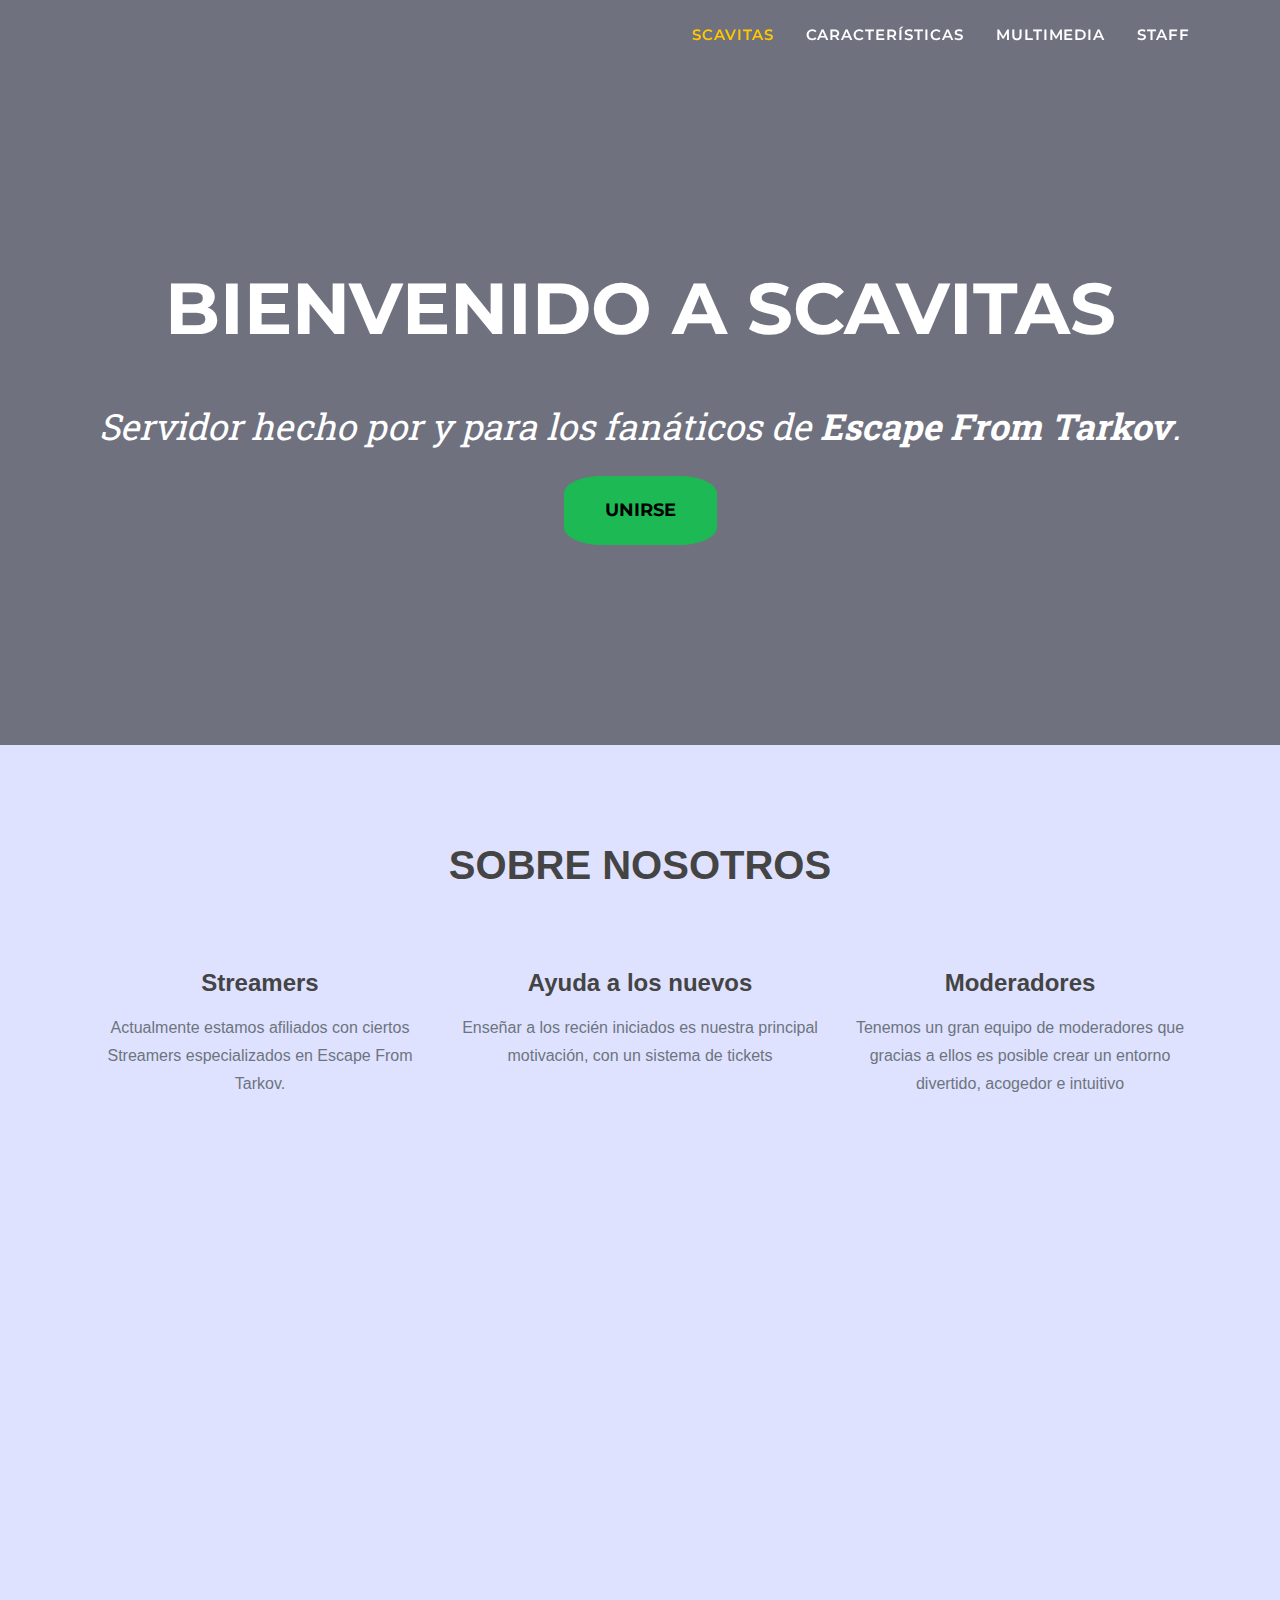
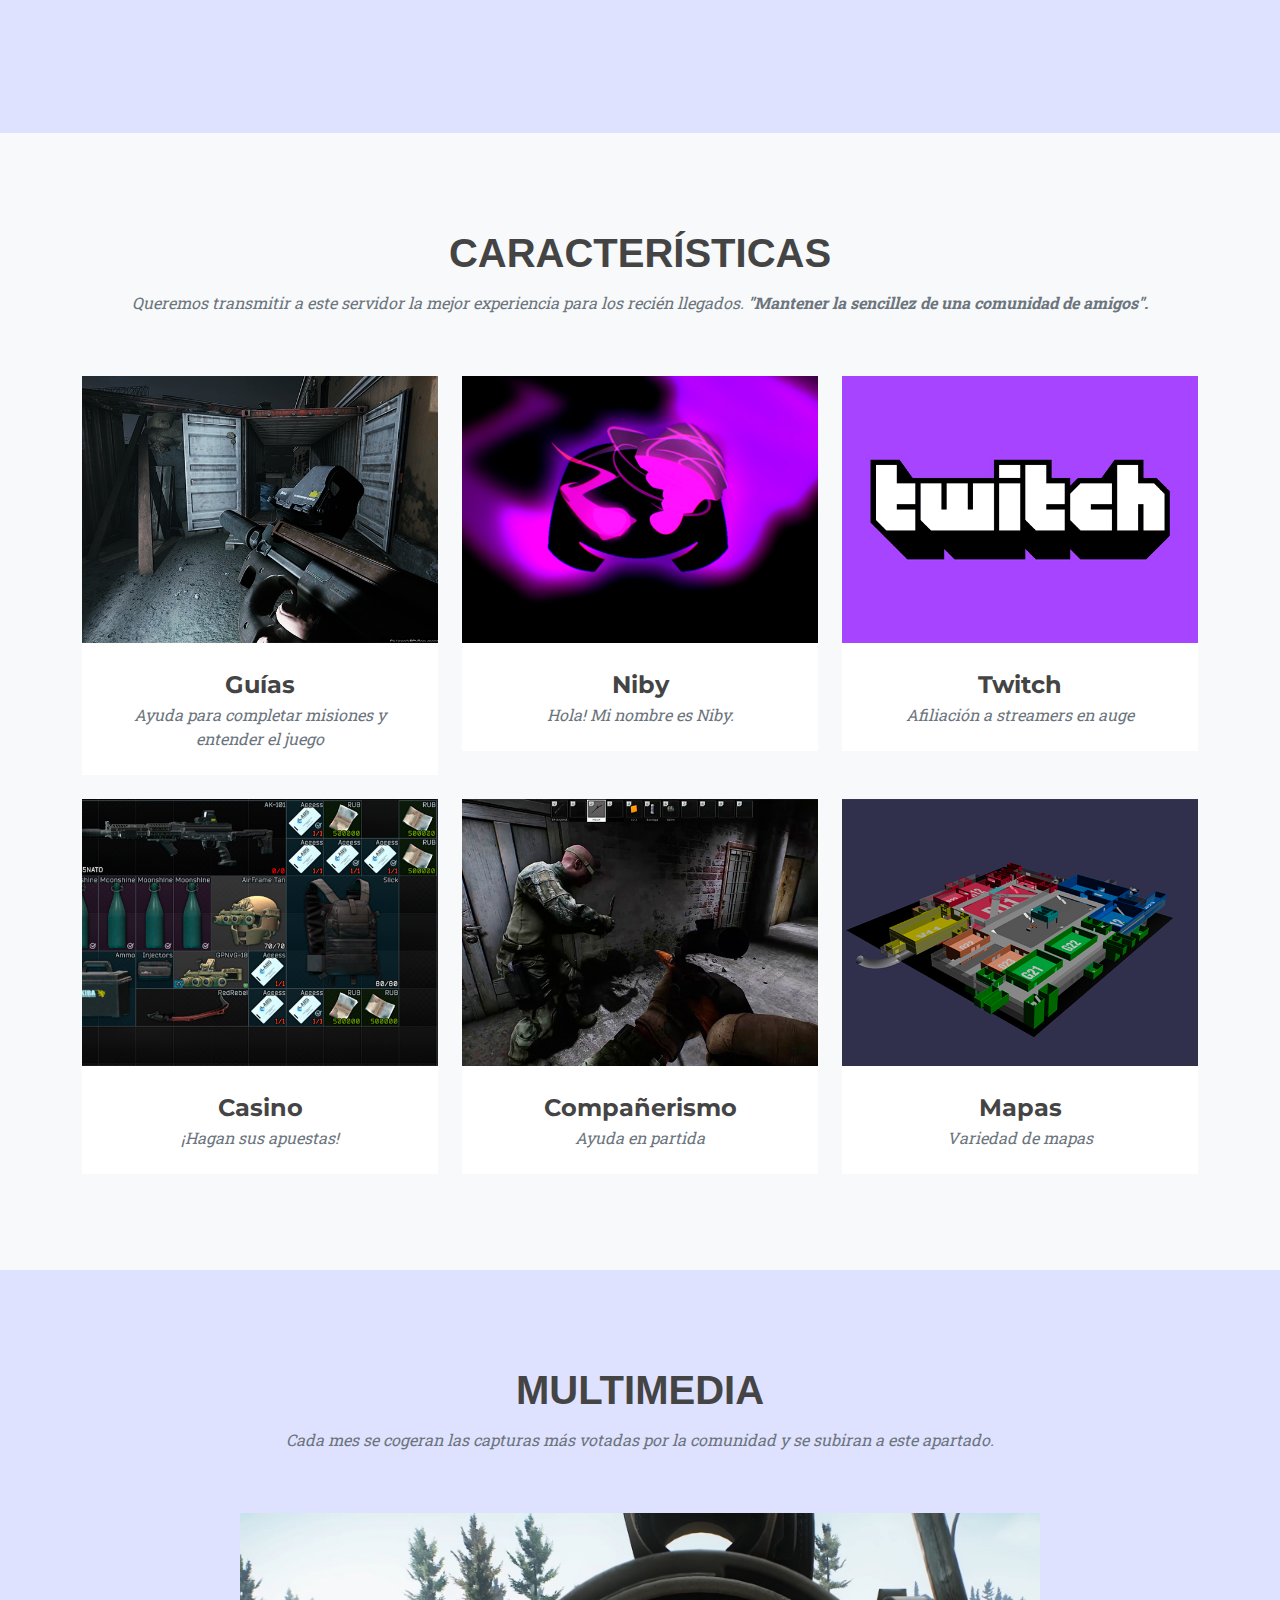
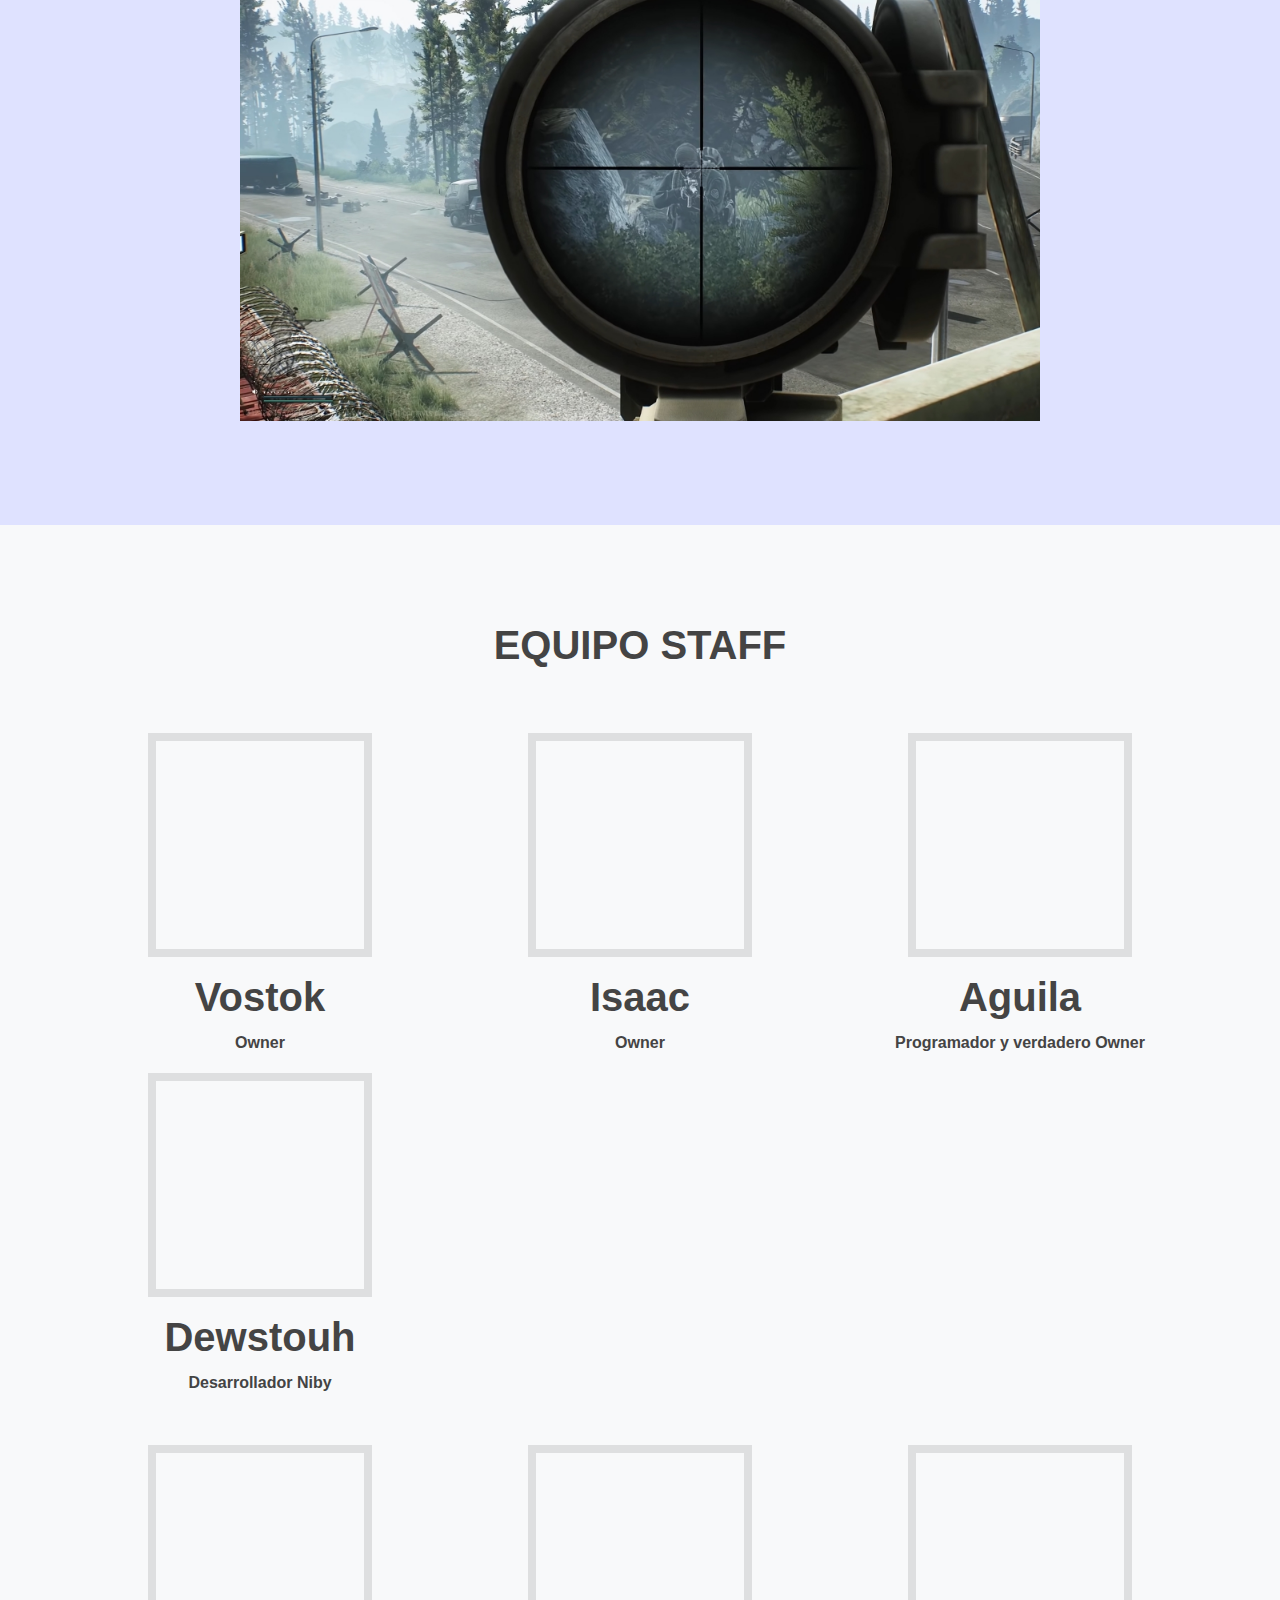
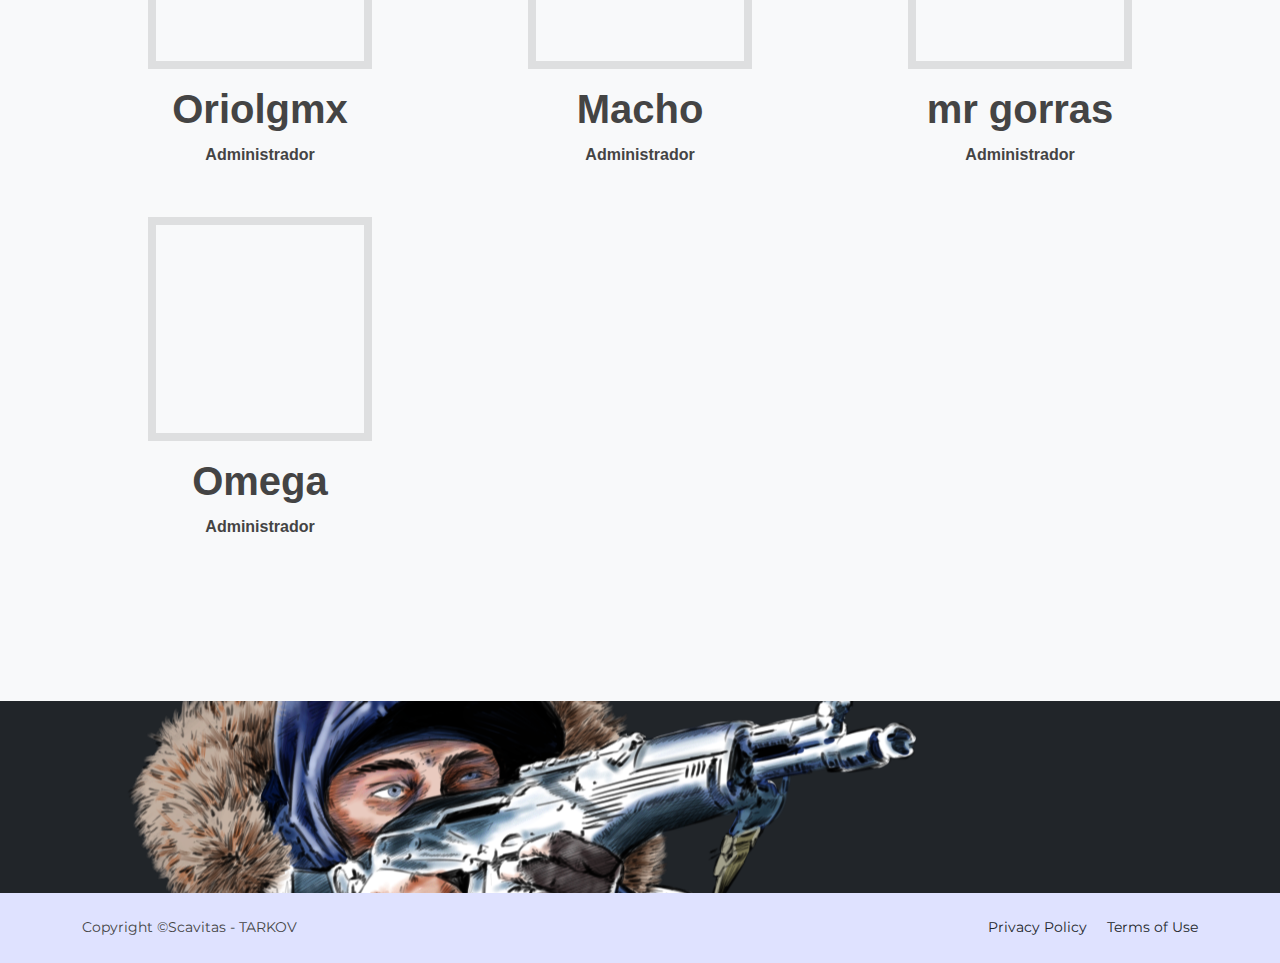
==== main.html @ 20d572d2 "Add files via upload" ====
<!DOCTYPE html>
<html lang="en">
    <head>
        <link href="https://cdnjs.cloudflare.com/ajax/libs/font-awesome/4.7.0/css/font-awesome.css">
        <meta charset="utf-8" />
        <meta name="viewport" content="width=device-width, initial-scale=1, shrink-to-fit=no" />
        <meta name="description" content="Pagina oficial del servidor dedicado a Escape From Tarkov Scavitas" />
        <meta name="author" content="Serg-ux" />
        <title>Scavitas</title>
        <!-- icono pagina principal-->
        <link rel="icon" type="image/x-icon" href="assets/scavitas.ico" />
        <!-- Google fonts-->
        <link href="https://fonts.googleapis.com/css?family=Montserrat:400,700" rel="stylesheet" type="text/css" />
        <link href="https://fonts.googleapis.com/css?family=Roboto+Slab:400,100,300,700" rel="stylesheet" type="text/css" />
        <!-- Core theme CSS (includes Bootstrap)-->
        <link href="css/styles.css" rel="stylesheet" />
    </head>
    <body id="page-top">
        <!-- Navigation-->
        <nav class="navbar navbar-expand-lg navbar-dark fixed-top" id="mainNav">
            <div class="container">
                <div class="collapse navbar-collapse" id="navbarResponsive">
                    <ul class="navbar-nav text-uppercase ms-auto py-4 py-lg-0">
                        <li class="nav-item"><a class="nav-link" href="#head">Scavitas</a></li>
                        <li class="nav-item"><a class="nav-link" href="#portfolio">Características</a></li>
                        <li class="nav-item"><a class="nav-link" href="#about">multimedia</a></li>
                        <li class="nav-item"><a class="nav-link" href="#team">STAFF</a></li>
                        
                    </ul>
                </div>
            </div>
        </nav>
        <!-- Masthead-->
        <header class="masthead" id="head">
            <div class="container">
                <div class="masthead-heading text-uppercase">bienvenido a Scavitas</div>
                <div class="masthead-subheading">Servidor hecho por y para los fanáticos de <i><STRONG>Escape From Tarkov</STRONG></i>.</div>
                
                <a href="https://discord.gg/CcaYmKhuAd"style="border-radius: 25%"; class="btn btn-primary btn-xl text-uppercase" href="#services">UNIRSE</a>
            </div>
        </header>
        <!-- sobre nosotros-->
        <div class="elementor-background-overlay"></div>
        
        <section class="page-section" id="services">
            <div class="container">
                <div class="text-center">
                    <h2 class="section-heading text-uppercase">Sobre nosotros</h2>
                    <h3 class="section-subheading text-muted"></h3>
                </div>
                <div class="row text-center">
                    <div class="col-md-4">
                        <span class="fa-stack fa-4x">
                            <i class="fas fa-circle fa-stack-2x text-primary"></i>
                            <i class="fa-solid fa-handshake-angle"></i>
                        </span>
                        <h4 class="my-3">Streamers</h4>
                        <p class="text-muted">Actualmente estamos afiliados con ciertos Streamers especializados en Escape From Tarkov.
                            
                        </p>
                    </div>
                    <div class="col-md-4">
                        <span class="fa-stack fa-4x">
                            <i class="fas fa-circle fa-stack-2x text-primary"></i>
                            <i class="fas fa-laptop fa-stack-1x fa-inverse"></i>
                        </span>
                        <h4 class="my-3">Ayuda a los nuevos</h4>
                        <p class="text-muted">Enseñar a los recién iniciados es nuestra principal motivación, con un sistema de tickets
                        </p>
                    </div>
                    <div class="col-md-4">
                        <span class="fa-stack fa-4x">
                            <i class="fas fa-circle fa-stack-2x text-primary"></i>
                            <i class="fas fa-lock fa-stack-1x fa-inverse"></i>
                        </span>
                        <h4 class="my-3">Moderadores</h4>
                        <p class="text-muted">Tenemos un gran equipo de moderadores que gracias a ellos es posible crear un entorno divertido, acogedor e intuitivo</p>
                    </div>
                </div>
            </div>
        </section>
        
        <p></p>
         <!-- Discord Status-->
        <div class="elementor-column elementor-col-50 elementor-top-column elementor-element elementor-element-2de370f" align="center" data-id="2de370f" data-element_type="column" data-settings="{&quot;background_background&quot;:&quot;classic&quot;}">
            <div class="elementor-column-wrap elementor-element-populated">
							<div class="elementor-widget-wrap">
						<div class="elementor-element elementor-element-8b36791 elementor-widget elementor-widget-html animated fadeIn" data-id="8b36791" data-element_type="widget" data-settings="{&quot;_animation&quot;:&quot;fadeIn&quot;}" data-widget_type="html.default">
				<div class="elementor-widget-container">
			<iframe src="https://discordapp.com/widget?id=710852543135088740&amp;theme=black" width="700" height="500" allowtransparency="true" frameborder="1" sandbox="allow-popups allow-popups-to-escape-sandbox allow-same-origin allow-scripts"></iframe>		</div>
				</div>
						</div>
					</div>
		</div>
      
        <!--Grid-->
        <section class="page-section bg-light" id="portfolio">
            <div class="container">
                <div class="text-center">
                    <h2 class="section-heading text-uppercase">Características</h2>
                    <h3 class="section-subheading text-muted">Queremos transmitir a este servidor la mejor experiencia para los recién llegados. <strong>"Mantener la sencillez de una comunidad de amigos".</strong></h3>
                </div>
                <div class="row">
                    <div class="col-lg-4 col-sm-6 mb-4">
                        <!-- Secciones-->
                        <div class="portfolio-item">
                            <a class="portfolio-link" data-bs-toggle="modal" href="#portfolioModal1">
                                <div class="portfolio-hover">
                                    <div class="portfolio-hover-content"><i class="fas fa-plus fa-3x"></i></div>
                                </div>
                                <img class="img-fluid" src="assets/img/portfolio/41.jpg" alt="..." />
                            </a>
                            <div class="portfolio-caption">
                                <div class="portfolio-caption-heading">Guías</div>
                                <div class="portfolio-caption-subheading text-muted">Ayuda para completar misiones y entender el juego</div>
                            </div>
                        </div>
                    </div>
                    
                    <div class="col-lg-4 col-sm-6 mb-4">
                        <!-- Portfolio item 2-->
                        <div class="portfolio-item">
                            <a class="portfolio-link" data-bs-toggle="modal" href="#portfolioModal2">
                                <div class="portfolio-hover">
                                    <div class="portfolio-hover-content"><i class="fas fa-plus fa-3x"></i></div>
                                </div>
                                <img class="img-fluid" src="assets/img/portfolio/2.jpg" alt="..." />
                            </a>
                            <div class="portfolio-caption">
                                <div class="portfolio-caption-heading">Niby</div>
                                <div class="portfolio-caption-subheading text-muted">Hola! Mi nombre es Niby.

                      </div>
                            </div>
                        </div>
                    </div>
                    <div class="col-lg-4 col-sm-6 mb-4">
                        <!-- Portfolio item 3-->
                        <div class="portfolio-item">
                            <a class="portfolio-link" data-bs-toggle="modal" href="#portfolioModal3">
                                <div class="portfolio-hover">
                                    <div class="portfolio-hover-content"><i class="fas fa-plus fa-3x"></i></div>
                                </div>
                                <img class="img-fluid" src="assets/img/portfolio/3.jpg" alt="..." />
                            </a>
                            <div class="portfolio-caption">
                                <div class="portfolio-caption-heading">Twitch</div>
                                <div class="portfolio-caption-subheading text-muted">Afiliación a streamers en auge</div>
                            </div>
                        </div>
                    </div>
                    <div class="col-lg-4 col-sm-6 mb-4 mb-lg-0">
                        <!-- Portfolio item 4-->
                        <div class="portfolio-item">
                            <a class="portfolio-link" data-bs-toggle="modal" href="#portfolioModal4">
                                <div class="portfolio-hover">
                                    <div class="portfolio-hover-content"><i class="fas fa-plus fa-3x"></i></div>
                                </div>
                                <img class="img-fluid" src="assets/img/portfolio/10.jpg" alt="..." />
                            </a>
                            <div class="portfolio-caption">
                                <div class="portfolio-caption-heading">Casino</div>
                                <div class="portfolio-caption-subheading text-muted">¡Hagan sus apuestas!</div>
                            </div>
                        </div>
                    </div>
                    <div class="col-lg-4 col-sm-6 mb-4 mb-sm-0">
                        <!-- Portfolio item 5-->
                        <div class="portfolio-item">
                            <a class="portfolio-link" data-bs-toggle="modal" href="#portfolioModal5">
                                <div class="portfolio-hover">
                                    <div class="portfolio-hover-content"><i class="fas fa-plus fa-3x"></i></div>
                                </div>
                                <img class="img-fluid" src="assets/img/portfolio/5.jpg" alt="..." />
                            </a>
                            <div class="portfolio-caption">
                                <div class="portfolio-caption-heading">Compañerismo</div>
                                <div class="portfolio-caption-subheading text-muted">Ayuda en partida</div>
                            </div>
                        </div>
                    </div>
                    <div class="col-lg-4 col-sm-6">
                        <!-- Portfolio item 6-->
                        <div class="portfolio-item">
                            <a class="portfolio-link" data-bs-toggle="modal" href="#portfolioModal6">
                                <div class="portfolio-hover">
                                    <div class="portfolio-hover-content"><i class="fas fa-plus fa-3x"></i></div>
                                </div>
                                <img class="img-fluid" src="assets\img\portfolio\1.jpg" alt="..." />
                            </a>
                            <div class="portfolio-caption">
                                <div class="portfolio-caption-heading">Mapas</div>
                                <div class="portfolio-caption-subheading text-muted">Variedad de mapas</div>
                            </div>
                        </div>
                    </div>
                </div>
            </div>
        </section>
     <!-- multimedia-->
     <section class="page-section" id="about">
        <div class="container">
            <div class="text-center">
                <h2 class="section-heading text-uppercase">multimedia</h2>
                <h3 class="section-subheading text-muted">Cada mes se cogeran las capturas más votadas por la comunidad y  se subiran a este apartado. </h3>
            </div>
                <img src="assets/img/multimedia/pvp_1.jpg" id="m_1">
                <h4></h4>
        </div>
    </section>
        <!-- Team-->
        <section class="page-section bg-light" id="team">
            <div class="container">
                <div class="text-center">
                    <h2 class="section-heading text-uppercase">EQUIPO STAFF</h2>
                    <h3 class="section-subheading text-muted"></h3>
                    <div class="row">
                        <div class="col-lg-4">
                            <div class="team-member">
                                <!--VOSTOK-->
                                <div class="elementor-image-box-wrapper"><figure class="elementor-image-box-img"><img width="300" height="300"
                                     src="https://media.discordapp.net/attachments/723246441069543514/952291932124639232/descarga_13.jpg" 
                                     class="attachment-medium size-medium" alt="" loading="lazy"></figure><div class="elementor-image-box-content">
                                         <h1 class="elementor-image-box-title">Vostok</h1><p class="elementor-image-box-description"><strong>Owner</strong></p></div></div>
                               <!--DEWSTOUH--> 
                        <div class="elementor-image-box-wrapper"><figure class="elementor-image-box-img"><img width="300" height="300"
                            src="https://i.ibb.co/PNwf7Y6/unknown.jpg" alt="IMG-20220202-181431-505"  
                            class="attachment-medium size-medium" alt="" loading="lazy"></figure><div class="elementor-image-box-content">
                                <h1 class="elementor-image-box-title">Dewstouh</h1><p class="elementor-image-box-description"><strong>Desarrollador Niby</strong></p></div></div>
                          </div>
                        </div>
                                <!--ISAAC-->
                        <div class="col-lg-4">
                            <div class="team-member">
                                <div class="elementor-image-box-wrapper"><figure class="elementor-image-box-img"><img width="300" height="300"
                                    src="https://i.ibb.co/DMTGy1b/IMG-20220202-181431-505.jpg"  alt="unknown" 
                                    class="attachment-medium size-medium" alt="" loading="lazy"></figure><div class="elementor-image-box-content">
                                        <h1 class="elementor-image-box-title">Isaac</h1><p class="elementor-image-box-description"><strong>Owner</strong></p></div></div>
                            </div>
                        </div>
                           <!--The N word-->
                           <div class="col-lg-4">
                            <div class="team-member">
                                <div class="elementor-image-box-wrapper"><figure class="elementor-image-box-img"><img width="300" height="300"
                                     src="assets/img/administradores/aguila.PNG" alt="unknown" 
                                    class="attachment-medium size-medium" alt="" loading="lazy"></figure><div class="elementor-image-box-content">
                                        <h1 class="elementor-image-box-title">Aguila</h1><p class="elementor-image-box-description"><strong>Programador y verdadero Owner</strong></p></div></div>
                            </div>
                        </div>
                        <!--oriolgmx-->
                        <div class="col-lg-4">
                            <div class="team-member">
                                <div class="elementor-image-box-wrapper"><figure class="elementor-image-box-img"><img width="300" height="300"
                                     src="assets/img/administradores/oriol.PNG" alt="unknown" 
                                    class="attachment-medium size-medium" alt="" loading="lazy"></figure><div class="elementor-image-box-content">
                                        <h1 class="elementor-image-box-title">Oriolgmx</h1><p class="elementor-image-box-description"><strong>Administrador</strong></p></div></div>
                            </div>
                        </div>
                        <!--macho-->
                        <div class="col-lg-4">
                            <div class="team-member">
                                <div class="elementor-image-box-wrapper"><figure class="elementor-image-box-img"><img width="300" height="300"
                                     src="assets/img/administradores/macho.png" alt="unknown" 
                                    class="attachment-medium size-medium" alt="" loading="lazy"></figure><div class="elementor-image-box-content">
                                        <h1 class="elementor-image-box-title">Macho</h1><p class="elementor-image-box-description"><strong>Administrador</strong></p></div></div>
                            </div>
                        </div>
                        <!--mrgorras-->
                        <div class="col-lg-4">
                            <div class="team-member">
                                <div class="elementor-image-box-wrapper"><figure class="elementor-image-box-img"><img width="300" height="300"
                                     src="assets/img/administradores/mrgorras.png" alt="unknown" 
                                    class="attachment-medium size-medium" alt="" loading="lazy"></figure><div class="elementor-image-box-content">
                                        <h1 class="elementor-image-box-title">mr gorras</h1><p class="elementor-image-box-description"><strong>Administrador</strong></p></div></div>
                            </div>
                        </div>
                        <!--omega-->
                        <div class="col-lg-4">
                            <div class="team-member">
                                <div class="elementor-image-box-wrapper"><figure class="elementor-image-box-img"><img width="300" height="300"
                                     src="assets/img/administradores/omega.png" alt="unknown" 
                                    class="attachment-medium size-medium" alt="" loading="lazy"></figure><div class="elementor-image-box-content">
                                        <h1 class="elementor-image-box-title">Omega</h1><p class="elementor-image-box-description"><strong>Administrador</strong></p></div></div>
                            </div>
                        </div>
                </div>
               
                </div>
                <div class="row">
                    <div class="col-lg-8 mx-auto text-center"><p class="large text-muted"></p></div>
                </div>
            </div>
        </section>
        <!-- banner-->
        <section class="page-section" id="contact">
            <div class="container">
                <div class="text-center">  
                </form>
            </div>
        </section>
        <!-- Footer-->
        <footer class="footer py-4">
            <div class="container">
                <div class="row align-items-center">
                    <div class="col-lg-4 text-lg-start">Copyright &copy;Scavitas - TARKOV</div>
                    <div class="col-lg-4 my-3 my-lg-0">
                    </div>
                    <div class="col-lg-4 text-lg-end">
                        <a class="link-dark text-decoration-none me-3" href="#!">Privacy Policy</a>
                        <a class="link-dark text-decoration-none" href="#!">Terms of Use</a>
                    </div>
                </div>
            </div>
        </footer>
        <div class="portfolio-modal modal fade" id="portfolioModal1" tabindex="-1" role="dialog" aria-hidden="true">
            <div class="modal-dialog">
                <div class="modal-content">
                   
                    <div class="container">
                        <div class="row justify-content-center">
                            <div class="col-lg-8">
                                <div class="modal-body">
                                    <!-- Detalles Características-->
                                    <h2 class="text-uppercase">Guías</h2>
                                    <p class="item-intro text-muted"></p>
                                    <img class="img-fluid d-block mx-auto" src="assets/img/portfolio/41.jpg" alt="..." />
                                    <p>En <strong>Scavitas</strong> nos importan mucho los recién iniciados, e intentamos hacerles el aprendizaje de la manera más rápida e intuitiva posible.
                                        Disponemos de diferentes guías, entre ellas <strong>mapas</strong>, <strong>misiones de armero</strong> y <strong>primeros pasos</strong>
                                    </strong></p>
                                    <ul class="list-inline">
                                       
                                        
                                    </ul>
                                    <button class="btn btn-primary btn-xl text-uppercase" data-bs-dismiss="modal" type="button">
                                        <i class="fas fa-times me-1"></i>
                                        CERRAR
                                    </button>
                                </div>
                            </div>
                        </div>
                    </div>
                </div>
            </div>
        </div>
        <!-- Portfolio item 2 modal popup-->
        <div class="portfolio-modal modal fade" id="portfolioModal2" tabindex="-1" role="dialog" aria-hidden="true">
            <div class="modal-dialog">
                <div class="modal-content">
                   
                    <div class="container">
                        <div class="row justify-content-center">
                            <div class="col-lg-8">
                                <div class="modal-body">
                                    <!-- Project details-->
                                    <h2 class="text-uppercase">Niby</h2>
                                    <p class="item-intro text-muted"></p>
                                    <img class="img-fluid d-block mx-auto" src="assets/img/portfolio/2.jpg" alt="..." />
                                    <p>Gracias a unos de los colaboradores  disponemos de un bot propio. Con una cantidad inmensa de comandos. A continuacción podrás ver este bot en el
                                        <a href="https://discord.gg/rz4xwrTFSZ">Mundo de Niby</a>
                                    </p>
                                    <ul class="list-inline">
                                        
                                    </ul>
                                    <button class="btn btn-primary btn-xl text-uppercase" data-bs-dismiss="modal" type="button">
                                        <i class="fas fa-times me-1"></i>
                                        Cerrar
                                    </button>
                                </div>
                            </div>
                        </div>
                    </div>
                </div>
            </div>
        </div>
        <!-- Portfolio item 3 modal popup-->
        <div class="portfolio-modal modal fade" id="portfolioModal3" tabindex="-1" role="dialog" aria-hidden="true">
            <div class="modal-dialog">
                <div class="modal-content">
                   
                    <div class="container">
                        <div class="row justify-content-center">
                            <div class="col-lg-8">
                                <div class="modal-body">
                                    <!-- Project details-->
                                    <h2 class="text-uppercase">Twitch</h2>
                                    <p class="item-intro text-muted"></p>
                                    <img class="img-fluid d-block mx-auto" src="assets/img/portfolio/3.jpg" alt="..." />
                                    <p>Nos hemos afiliado a varios streamers the Escape From Tarkov para compartir comunidades y estrechar lazos. Si eres un streamer regular de Tarkov y tienes intención de afiliarte a Scavitas, no dudes en contactar por privado a cualquier miembro de los staff!</p>
                                    <ul class="list-inline">     
                                    </ul>
                                    <button class="btn btn-primary btn-xl text-uppercase" data-bs-dismiss="modal" type="button">
                                        <i class="fas fa-times me-1"></i>
                                        CERRAR
                                    </button>
                                </div>
                            </div>
                        </div>
                    </div>
                </div>
            </div>
        </div>
        <!-- Portfolio item 4 modal popup-->
        <div class="portfolio-modal modal fade" id="portfolioModal4" tabindex="-1" role="dialog" aria-hidden="true">
            <div class="modal-dialog">
                <div class="modal-content">
                   
                    <div class="container">
                        <div class="row justify-content-center">
                            <div class="col-lg-8">
                                <div class="modal-body">
                                    <!-- Project details-->
                                    <h2 class="text-uppercase">CASINO</h2>
                                    <p class="item-intro text-muted"></p>
                                    <img class="img-fluid d-block mx-auto" src="assets/img/portfolio/10.jpg" alt="..." />
                                    <p>Gracias a Niby tenemos un sistema de casino en el que puedes conseguir fichas las cuales puedes canjear por grandes premios como: <STRONG>slicks</STRONG>, <STRONG>cajas de munición</STRONG>, <STRONG>tarjetas de acceso a labs</STRONG> y mucho más! </p>
                                    <ul class="list-inline">
                                        
                                    </ul>
                                    <button class="btn btn-primary btn-xl text-uppercase" data-bs-dismiss="modal" type="button">
                                        <i class="fas fa-times me-1"></i>
                                        CERRAR
                                    </button>
                                </div>
                            </div>
                        </div>
                    </div>
                </div>
            </div>
        </div>
        <!-- Portfolio item 5 modal popup-->
        <div class="portfolio-modal modal fade" id="portfolioModal5" tabindex="-1" role="dialog" aria-hidden="true">
            <div class="modal-dialog">
                <div class="modal-content">
                   
                    <div class="container">
                        <div class="row justify-content-center">
                            <div class="col-lg-8">
                                <div class="modal-body">
                                    <!-- Project details-->
                                    <h2 class="text-uppercase">Compañerismo</h2>
                                    <p class="item-intro text-muted"></p>
                                    <img class="img-fluid d-block mx-auto" src="assets/img/portfolio/5.jpg" alt="..." />
                                    <p>Administradores,instructores u otros compañeros se ayudan mutuamente en partida para conseguir un objetivo común, ayudando así a los más nuevos y creando un ambiente agradable </p>
                                    
                                    </ul>
                                    <button class="btn btn-primary btn-xl text-uppercase" data-bs-dismiss="modal" type="button">
                                        <i class="fas fa-times me-1"></i>
                                        Cerrar
                                    </button>
                                </div>
                            </div>
                        </div>
                    </div>
                </div>
            </div>
        </div>
        <!-- Portfolio item 6 modal popup-->
        <div class="portfolio-modal modal fade" id="portfolioModal6" tabindex="-1" role="dialog" aria-hidden="true">
            <div class="modal-dialog">
                <div class="modal-content">
                   
                    <div class="container">
                        <div class="row justify-content-center">
                            <div class="col-lg-8">
                                <div class="modal-body">
                                    <!-- Project details-->
                                    <h2 class="text-uppercase">Mapas</h2>
                                    <p class="item-intro text-muted"></p>
                                    <img class="img-fluid d-block mx-auto" src="assets/img/portfolio/1.jpg" alt="..." />
                                    <p>Se dispone de una gran cantidad de mapas para guiarse en el caso de que no se sepan extracciones o para moverse</p>
                                    <button class="btn btn-primary btn-xl text-uppercase" data-bs-dismiss="modal" type="button">
                                        <i class="fas fa-times me-1"></i>
                                        Cerrar
                                    </button>
                                </div>
                            </div>
                        </div>
                    </div>
                </div>
            </div>
        </div>
      </div>
      </section>
    <script src="https://cdn.jsdelivr.net/npm/bootstrap@5.1.3/dist/js/bootstrap.bundle.min.js"></script>
    <script src="js/scripts.js"></script>
    <script src="https://cdn.startbootstrap.com/sb-forms-latest.js"></script>
    </body>
</html>
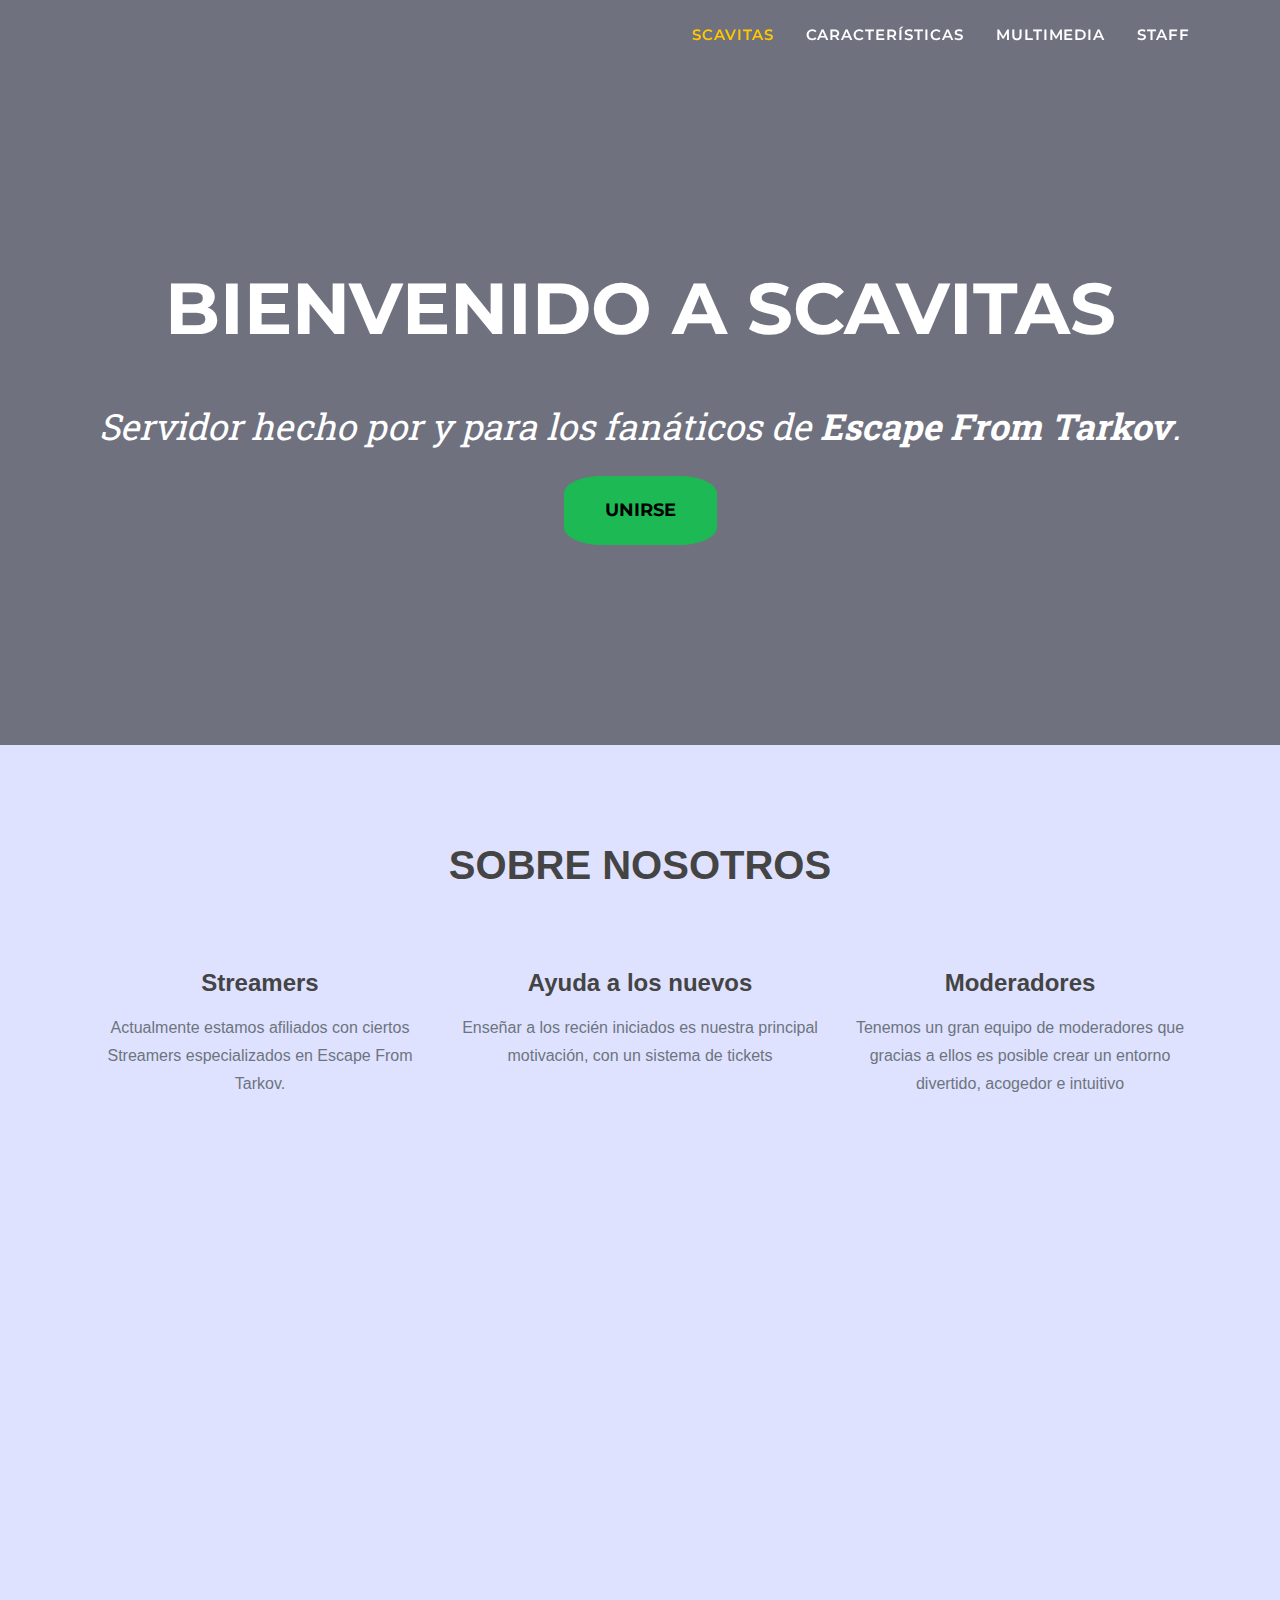
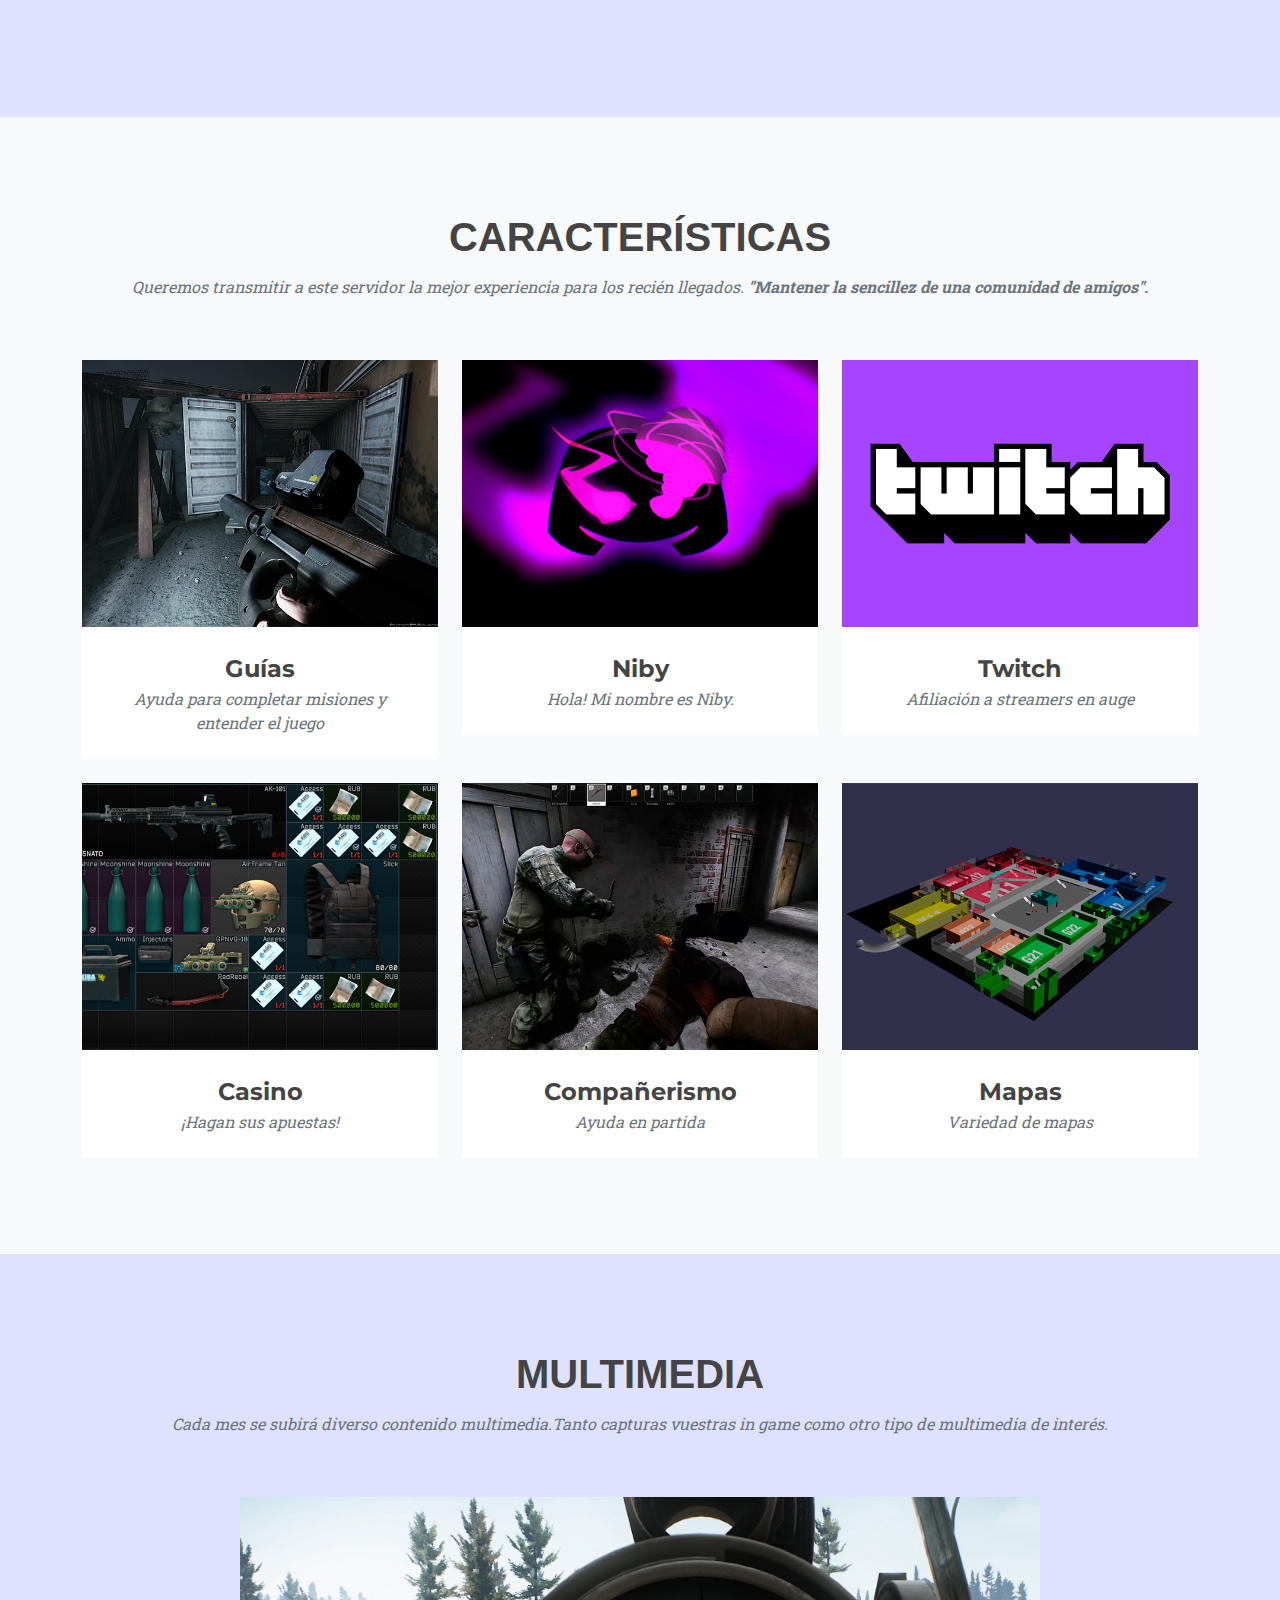
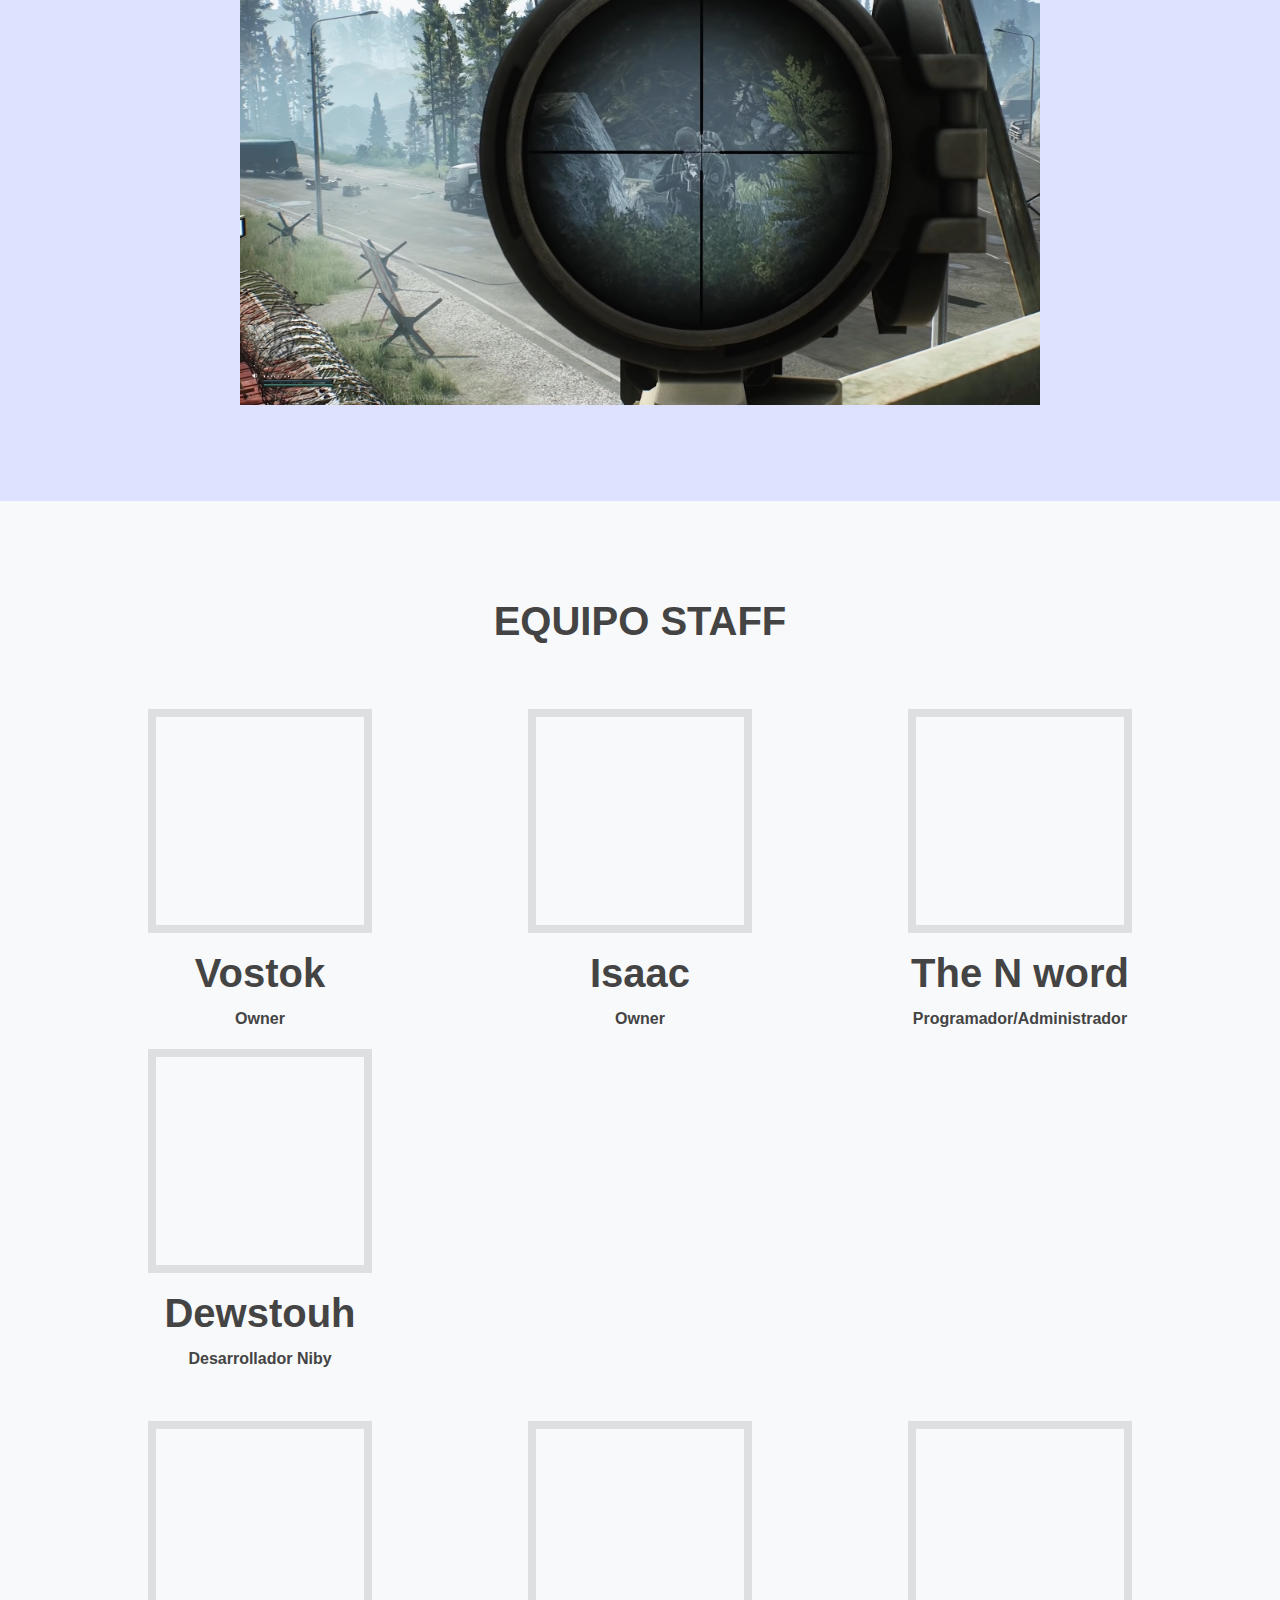
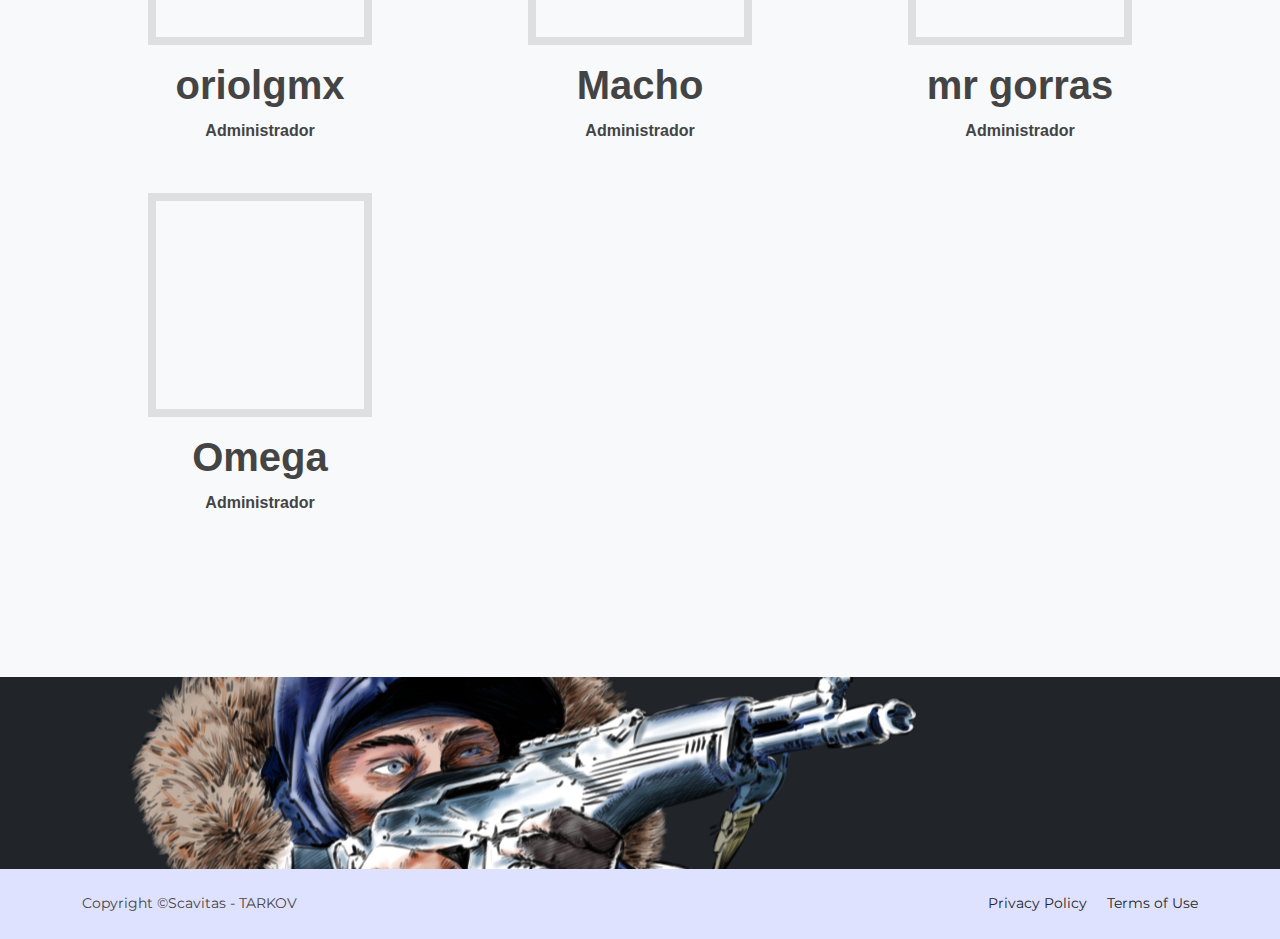
==== commit ef7f20d9: "Arreglo diseño responsive" ====
--- a/main.html
+++ b/main.html
@@ -4,8 +4,8 @@
         <link href="https://cdnjs.cloudflare.com/ajax/libs/font-awesome/4.7.0/css/font-awesome.css">
         <meta charset="utf-8" />
         <meta name="viewport" content="width=device-width, initial-scale=1, shrink-to-fit=no" />
-        <meta name="description" content="Pagina oficial del servidor dedicado a Escape From Tarkov Scavitas" />
-        <meta name="author" content="Serg-ux" />
+        <meta name="description" content="" />
+        <meta name="author" content="" />
         <title>Scavitas</title>
         <!-- icono pagina principal-->
         <link rel="icon" type="image/x-icon" href="assets/scavitas.ico" />
@@ -19,6 +19,8 @@
         <!-- Navigation-->
         <nav class="navbar navbar-expand-lg navbar-dark fixed-top" id="mainNav">
             <div class="container">
+               
+                
                 <div class="collapse navbar-collapse" id="navbarResponsive">
                     <ul class="navbar-nav text-uppercase ms-auto py-4 py-lg-0">
                         <li class="nav-item"><a class="nav-link" href="#head">Scavitas</a></li>
@@ -80,19 +82,17 @@
             </div>
         </section>
         
-        <p></p>
          <!-- Discord Status-->
         <div class="elementor-column elementor-col-50 elementor-top-column elementor-element elementor-element-2de370f" align="center" data-id="2de370f" data-element_type="column" data-settings="{&quot;background_background&quot;:&quot;classic&quot;}">
-            <div class="elementor-column-wrap elementor-element-populated">
+			<div class="elementor-column-wrap elementor-element-populated">
 							<div class="elementor-widget-wrap">
 						<div class="elementor-element elementor-element-8b36791 elementor-widget elementor-widget-html animated fadeIn" data-id="8b36791" data-element_type="widget" data-settings="{&quot;_animation&quot;:&quot;fadeIn&quot;}" data-widget_type="html.default">
 				<div class="elementor-widget-container">
-			<iframe src="https://discordapp.com/widget?id=710852543135088740&amp;theme=black" width="700" height="500" allowtransparency="true" frameborder="1" sandbox="allow-popups allow-popups-to-escape-sandbox allow-same-origin allow-scripts"></iframe>		</div>
+			<iframe src="https://discordapp.com/widget?id=710852543135088740&amp;theme=dark" width="350" height="500" allowtransparency="true" frameborder="1" sandbox="allow-popups allow-popups-to-escape-sandbox allow-same-origin allow-scripts"></iframe>		</div>
 				</div>
 						</div>
 					</div>
 		</div>
-      
         <!--Grid-->
         <section class="page-section bg-light" id="portfolio">
             <div class="container">
@@ -202,11 +202,11 @@
         <div class="container">
             <div class="text-center">
                 <h2 class="section-heading text-uppercase">multimedia</h2>
-                <h3 class="section-subheading text-muted">Cada mes se cogeran las capturas más votadas por la comunidad y  se subiran a este apartado. </h3>
-            </div>
-                <img src="assets/img/multimedia/pvp_1.jpg" id="m_1">
-                <h4></h4>
-        </div>
+                <h3 class="section-subheading text-muted">Cada mes se subirá diverso contenido multimedia.Tanto capturas vuestras in game como otro tipo de multimedia de interés.  </h3>
+            </div>
+                    <img class="d-block w-100" src="assets/img/multimedia/pvp_1.jpg" id="m_1">
+                  
+        </div>    
     </section>
         <!-- Team-->
         <section class="page-section bg-light" id="team">
@@ -217,46 +217,46 @@
                     <div class="row">
                         <div class="col-lg-4">
                             <div class="team-member">
-                                <!--VOSTOK-->
+                                
                                 <div class="elementor-image-box-wrapper"><figure class="elementor-image-box-img"><img width="300" height="300"
                                      src="https://media.discordapp.net/attachments/723246441069543514/952291932124639232/descarga_13.jpg" 
                                      class="attachment-medium size-medium" alt="" loading="lazy"></figure><div class="elementor-image-box-content">
                                          <h1 class="elementor-image-box-title">Vostok</h1><p class="elementor-image-box-description"><strong>Owner</strong></p></div></div>
-                               <!--DEWSTOUH--> 
+                               
                         <div class="elementor-image-box-wrapper"><figure class="elementor-image-box-img"><img width="300" height="300"
                             src="https://i.ibb.co/PNwf7Y6/unknown.jpg" alt="IMG-20220202-181431-505"  
                             class="attachment-medium size-medium" alt="" loading="lazy"></figure><div class="elementor-image-box-content">
                                 <h1 class="elementor-image-box-title">Dewstouh</h1><p class="elementor-image-box-description"><strong>Desarrollador Niby</strong></p></div></div>
                           </div>
                         </div>
-                                <!--ISAAC-->
-                        <div class="col-lg-4">
-                            <div class="team-member">
-                                <div class="elementor-image-box-wrapper"><figure class="elementor-image-box-img"><img width="300" height="300"
-                                    src="https://i.ibb.co/DMTGy1b/IMG-20220202-181431-505.jpg"  alt="unknown" 
+                            
+                        <div class="col-lg-4">
+                            <div class="team-member">
+                                <div class="elementor-image-box-wrapper"><figure class="elementor-image-box-img"><img width="300" height="300"
+                                      src="https://i.ibb.co/DMTGy1b/IMG-20220202-181431-505.jpg" alt="unknown" 
                                     class="attachment-medium size-medium" alt="" loading="lazy"></figure><div class="elementor-image-box-content">
                                         <h1 class="elementor-image-box-title">Isaac</h1><p class="elementor-image-box-description"><strong>Owner</strong></p></div></div>
                             </div>
                         </div>
-                           <!--The N word-->
+                        
                            <div class="col-lg-4">
                             <div class="team-member">
                                 <div class="elementor-image-box-wrapper"><figure class="elementor-image-box-img"><img width="300" height="300"
                                      src="assets/img/administradores/aguila.PNG" alt="unknown" 
                                     class="attachment-medium size-medium" alt="" loading="lazy"></figure><div class="elementor-image-box-content">
-                                        <h1 class="elementor-image-box-title">Aguila</h1><p class="elementor-image-box-description"><strong>Programador y verdadero Owner</strong></p></div></div>
-                            </div>
-                        </div>
-                        <!--oriolgmx-->
+                                        <h1 class="elementor-image-box-title">The N word</h1><p class="elementor-image-box-description"><strong>Programador/Administrador</strong></p></div></div>
+                            </div>
+                        </div>
+                        
                         <div class="col-lg-4">
                             <div class="team-member">
                                 <div class="elementor-image-box-wrapper"><figure class="elementor-image-box-img"><img width="300" height="300"
                                      src="assets/img/administradores/oriol.PNG" alt="unknown" 
                                     class="attachment-medium size-medium" alt="" loading="lazy"></figure><div class="elementor-image-box-content">
-                                        <h1 class="elementor-image-box-title">Oriolgmx</h1><p class="elementor-image-box-description"><strong>Administrador</strong></p></div></div>
-                            </div>
-                        </div>
-                        <!--macho-->
+                                        <h1 class="elementor-image-box-title">oriolgmx</h1><p class="elementor-image-box-description"><strong>Administrador</strong></p></div></div>
+                            </div>
+                        </div>
+                       
                         <div class="col-lg-4">
                             <div class="team-member">
                                 <div class="elementor-image-box-wrapper"><figure class="elementor-image-box-img"><img width="300" height="300"
@@ -265,7 +265,7 @@
                                         <h1 class="elementor-image-box-title">Macho</h1><p class="elementor-image-box-description"><strong>Administrador</strong></p></div></div>
                             </div>
                         </div>
-                        <!--mrgorras-->
+                        
                         <div class="col-lg-4">
                             <div class="team-member">
                                 <div class="elementor-image-box-wrapper"><figure class="elementor-image-box-img"><img width="300" height="300"
@@ -274,7 +274,7 @@
                                         <h1 class="elementor-image-box-title">mr gorras</h1><p class="elementor-image-box-description"><strong>Administrador</strong></p></div></div>
                             </div>
                         </div>
-                        <!--omega-->
+                      
                         <div class="col-lg-4">
                             <div class="team-member">
                                 <div class="elementor-image-box-wrapper"><figure class="elementor-image-box-img"><img width="300" height="300"
